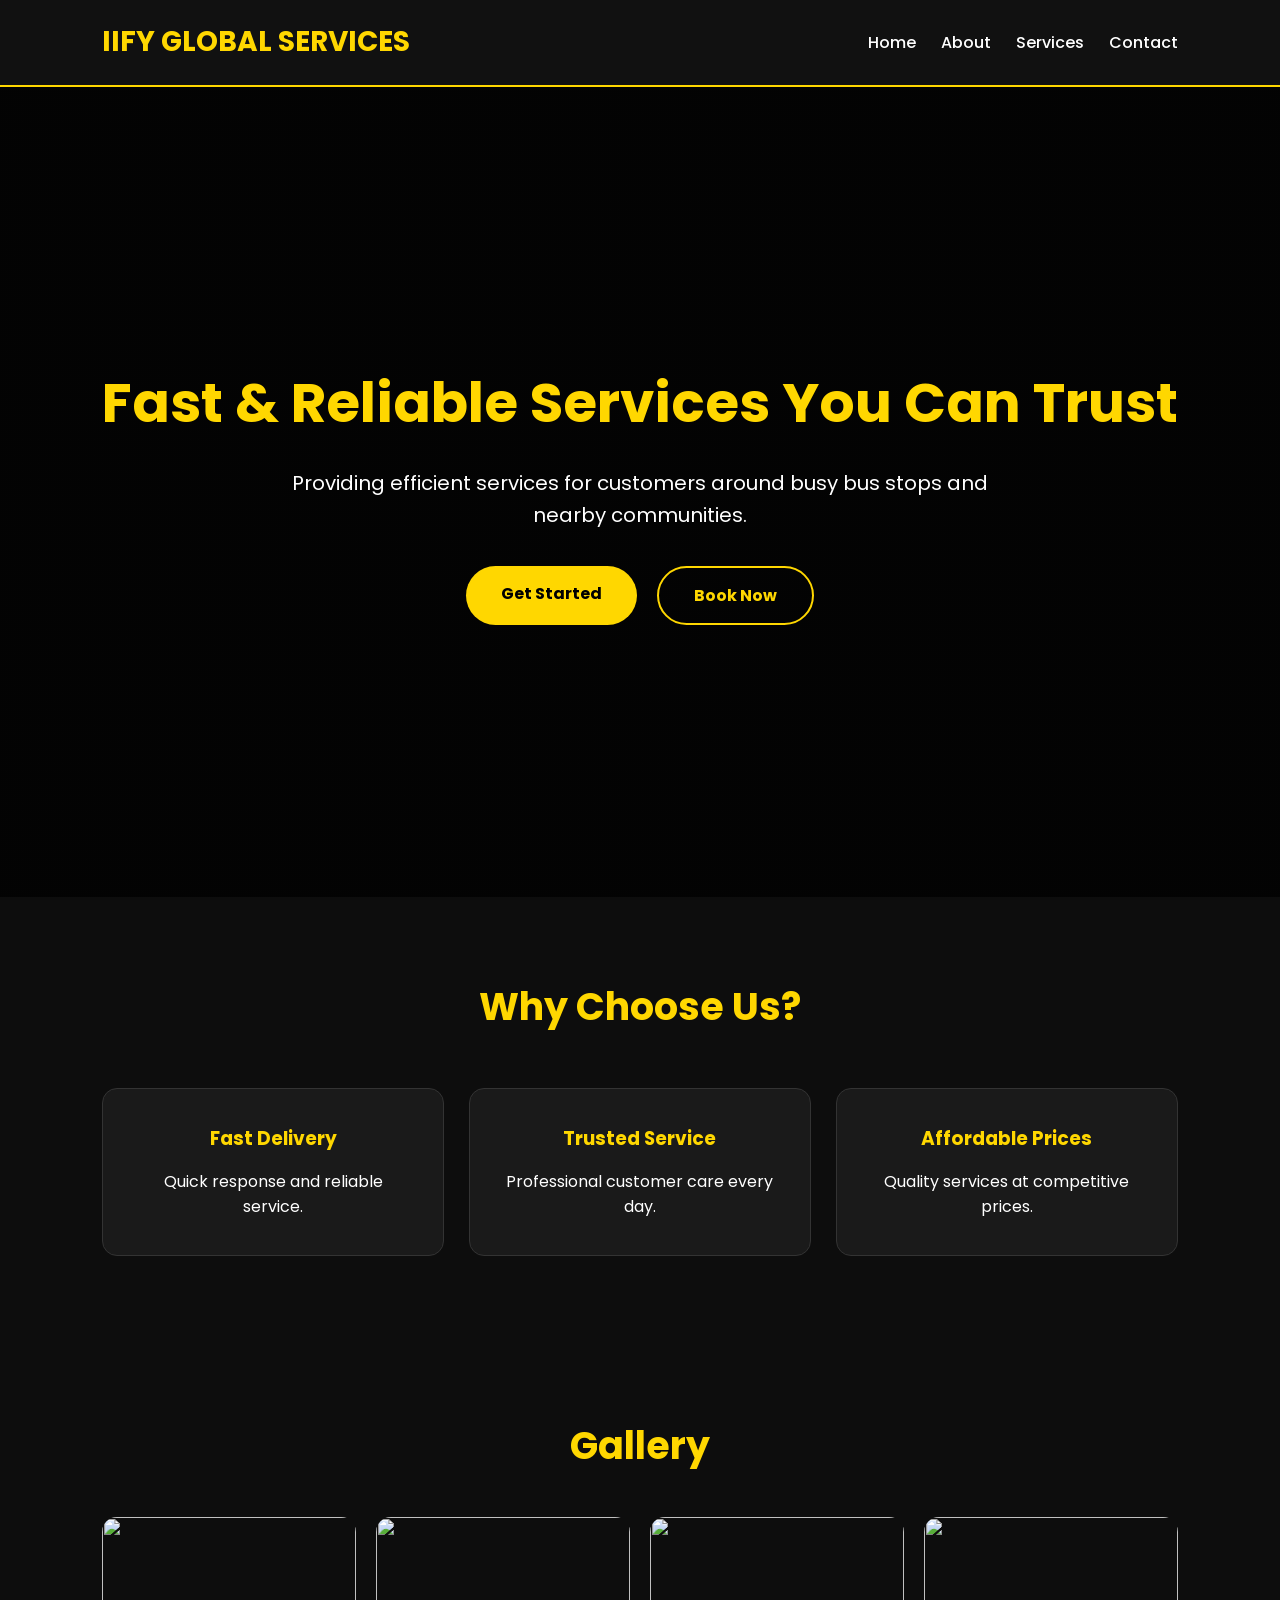
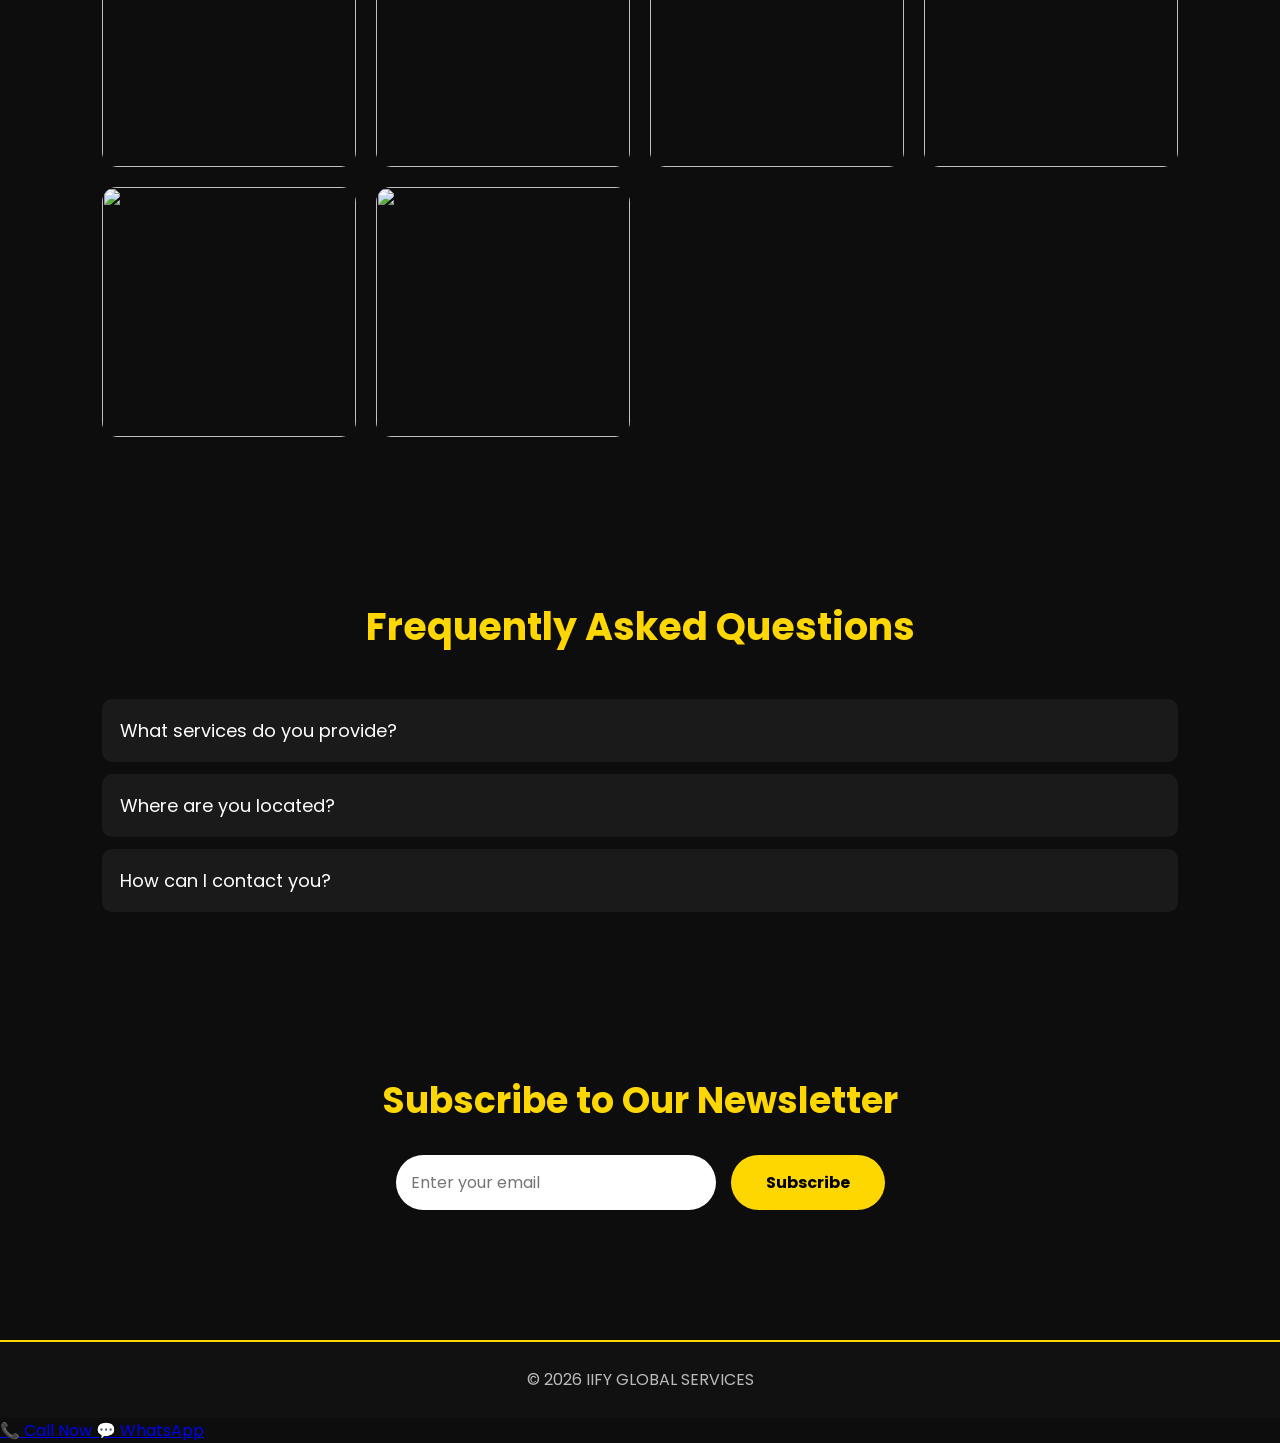
==== index.html @ 2e2cbb7e "Add files via upload" ====
<!DOCTYPE html>
<html lang="en">
<head>
<meta charset="UTF-8">
<meta name="viewport" content="width=device-width, initial-scale=1.0">
<title>IIFY GLOBAL SERVICES</title>

<link rel="stylesheet" href="style.css">

<link href="https://fonts.googleapis.com/css2?family=Poppins:wght@300;400;500;600;700&display=swap" rel="stylesheet">
</head>

<body>

<header>

<div class="logo">
IIFY GLOBAL SERVICES
</div>

<nav>

<ul>

<li><a href="index.html">Home</a></li>

<li><a href="about.html">About</a></li>

<li><a href="services.html">Services</a></li>

<li><a href="contact.html">Contact</a></li>

</ul>

</nav>

</header>

<section class="hero">

<div class="hero-content">

<h1>Fast & Reliable Services You Can Trust</h1>

<p>

Providing efficient services for customers around busy bus stops and nearby communities.

</p>

<div class="buttons">

<a href="services.html" class="btn">
Get Started
</a>

<a href="contact.html" class="btn gold">
Book Now
</a>

</div>

</div>

</section>

<section class="features">

<h2>Why Choose Us?</h2>

<div class="cards">

<div class="card">

<h3>Fast Delivery</h3>

<p>
Quick response and reliable service.
</p>

</div>

<div class="card">

<h3>Trusted Service</h3>

<p>
Professional customer care every day.
</p>

</div>

<div class="card">

<h3>Affordable Prices</h3>

<p>
Quality services at competitive prices.
</p>

</div>

</div>

</section>

<section class="gallery">

<h2>Gallery</h2>

<div class="gallery-grid">

<img src="images/gallery_1.jpg">

<img src="images/gallery_2.jpg">

<img src="images/gallery_3.jpg">

<img src="images/gallery_4.jpg">

<img src="images/hero.jpg">

<img src="images/about.jpg">

</div>

</section>

<section class="faq">

<h2>Frequently Asked Questions</h2>

<button class="accordion">
What services do you provide?
</button>

<div class="panel">
<p>
We provide fast, reliable, and customer-focused business services.
</p>
</div>

<button class="accordion">
Where are you located?
</button>

<div class="panel">
<p>
We serve customers around busy bus stops and nearby communities.
</p>
</div>

<button class="accordion">
How can I contact you?
</button>

<div class="panel">
<p>
Use our contact form or email us directly.
</p>
</div>

</section>

<section class="newsletter">

<h2>Subscribe to Our Newsletter</h2>

<form>

<input type="email" placeholder="Enter your email">

<button>
Subscribe
</button>

</form>

</section>

<footer>

<p>

© 2026 IIFY GLOBAL SERVICES

</p>

</footer>

<!-- Floating Buttons -->

<a href="tel:+2349067240303" class="call-btn">
📞 Call Now
</a>

<a href="https://wa.me/2349067240303?text=Hello%20IIFY%20GLOBAL%20SERVICES,%20I'm%20interested%20in%20your%20services." target="_blank" class="whatsapp-btn">
💬 WhatsApp
</a>

<script src="script.js"></script>

</body>
</html>
---- style.css ----
*{
margin:0;
padding:0;
box-sizing:border-box;
font-family:'Poppins',sans-serif;
}

body{
background:#0d0d0d;
color:#fff;
line-height:1.6;
}

header{
display:flex;
justify-content:space-between;
align-items:center;
padding:20px 8%;
background:#111;
position:sticky;
top:0;
z-index:1000;
border-bottom:2px solid gold;
}

.logo{
font-size:28px;
font-weight:bold;
color:gold;
}

nav ul{
display:flex;
list-style:none;
}

nav ul li{
margin-left:25px;
}

nav ul li a{
text-decoration:none;
color:white;
font-weight:500;
transition:.3s;
}

nav ul li a:hover{
color:gold;
}

.hero{
height:90vh;
display:flex;
justify-content:center;
align-items:center;
text-align:center;
padding:20px;
background:linear-gradient(rgba(0,0,0,.75),rgba(0,0,0,.75)),url("images/hero.jpg");
background-size:cover;
background-position:center;
}

.hero-content h1{
font-size:55px;
margin-bottom:20px;
color:gold;
}

.hero-content p{
max-width:700px;
margin:auto;
font-size:20px;
margin-bottom:35px;
}

.buttons{
display:flex;
justify-content:center;
gap:20px;
flex-wrap:wrap;
}

.btn{
padding:15px 35px;
background:gold;
color:#000;
text-decoration:none;
font-weight:bold;
border-radius:40px;
transition:.4s;
}

.btn:hover{
background:white;
transform:translateY(-5px);
}

.btn.gold{
background:transparent;
color:gold;
border:2px solid gold;
}

.btn.gold:hover{
background:gold;
color:black;
}

.features{
padding:80px 8%;
text-align:center;
}

.features h2{
font-size:38px;
margin-bottom:50px;
color:gold;
}

.cards{
display:grid;
grid-template-columns:repeat(auto-fit,minmax(250px,1fr));
gap:25px;
}

.card{
background:#1a1a1a;
padding:35px;
border-radius:15px;
transition:.4s;
border:1px solid #333;
}

.card:hover{
transform:translateY(-10px);
border-color:gold;
}

.card h3{
color:gold;
margin-bottom:15px;
}

.gallery{
padding:80px 8%;
text-align:center;
}

.gallery h2{
font-size:38px;
margin-bottom:40px;
color:gold;
}

.gallery-grid{
display:grid;
grid-template-columns:repeat(auto-fit,minmax(250px,1fr));
gap:20px;
}

.gallery-grid img{
width:100%;
height:250px;
object-fit:cover;
border-radius:15px;
transition:.4s;
}

.gallery-grid img:hover{
transform:scale(1.05);
}
/* FAQ Section */

.faq{
padding:80px 8%;
}

.faq h2{
text-align:center;
font-size:38px;
color:gold;
margin-bottom:30px;
}

.accordion{
width:100%;
background:#1a1a1a;
color:white;
padding:18px;
font-size:18px;
text-align:left;
border:none;
outline:none;
cursor:pointer;
margin-top:12px;
border-radius:10px;
transition:.3s;
}

.accordion:hover,
.accordion.active{
background:gold;
color:black;
}

.panel{
display:none;
background:#222;
padding:18px;
border-radius:0 0 10px 10px;
margin-bottom:10px;
}

/* Newsletter */

.newsletter{
padding:80px 8%;
text-align:center;
}

.newsletter h2{
color:gold;
margin-bottom:25px;
font-size:36px;
}

.newsletter form{
display:flex;
justify-content:center;
flex-wrap:wrap;
gap:15px;
}

.newsletter input{
width:320px;
max-width:100%;
padding:15px;
border:none;
border-radius:50px;
font-size:16px;
}

.newsletter button{
padding:15px 35px;
background:gold;
border:none;
border-radius:50px;
font-size:16px;
font-weight:bold;
cursor:pointer;
transition:.3s;
}

.newsletter button:hover{
background:white;
}

/* Contact Form */

.contact{
padding:80px 8%;
text-align:center;
}

.contact h2{
color:gold;
font-size:38px;
margin-bottom:30px;
}

.contact form{
max-width:650px;
margin:auto;
display:flex;
flex-direction:column;
gap:18px;
}

.contact input,
.contact textarea{
padding:15px;
border:none;
border-radius:10px;
font-size:16px;
background:#1a1a1a;
color:white;
}

.contact textarea{
height:170px;
resize:none;
}

.contact button{
padding:15px;
background:gold;
color:black;
font-weight:bold;
border:none;
border-radius:10px;
cursor:pointer;
transition:.3s;
}

.contact button:hover{
background:white;
}

/* Footer */

footer{
background:#111;
padding:25px;
text-align:center;
margin-top:50px;
border-top:2px solid gold;
}

footer p{
color:#bbb;
}

/* Mobile */

@media(max-width:768px){

header{
flex-direction:column;
}

nav ul{
flex-direction:column;
text-align:center;
margin-top:20px;
}

nav ul li{
margin:10px 0;
}

.hero-content h1{
font-size:36px;
}

.hero-content p{
font-size:17px;
}

.features h2,
.gallery h2,
.faq h2,
.newsletter h2,
.contact h2{
font-size:30px;
}

.buttons{
flex-direction:column;
align-items:center;
}

/* Call Button */

.call-btn{
position:fixed;
bottom:90px;
right:20px;
background:#000;
color:gold;
padding:14px 18px;
text-decoration:none;
border-radius:50px;
font-weight:bold;
border:2px solid gold;
box-shadow:0 5px 15px rgba(0,0,0,.4);
transition:.3s;
z-index:999;
}

.call-btn:hover{
background:gold;
color:#000;
transform:scale(1.05);
}

/* WhatsApp Button */

.whatsapp-btn{
position:fixed;
bottom:20px;
right:20px;
background:#25D366;
color:white;
padding:14px 18px;
text-decoration:none;
border-radius:50px;
font-weight:bold;
box-shadow:0 5px 15px rgba(0,0,0,.4);
transition:.3s;
z-index:999;
}

.whatsapp-btn:hover{
transform:scale(1.05);
}

.contact .btn{
display:block;
width:220px;
margin:20px auto;
text-align:center;
}
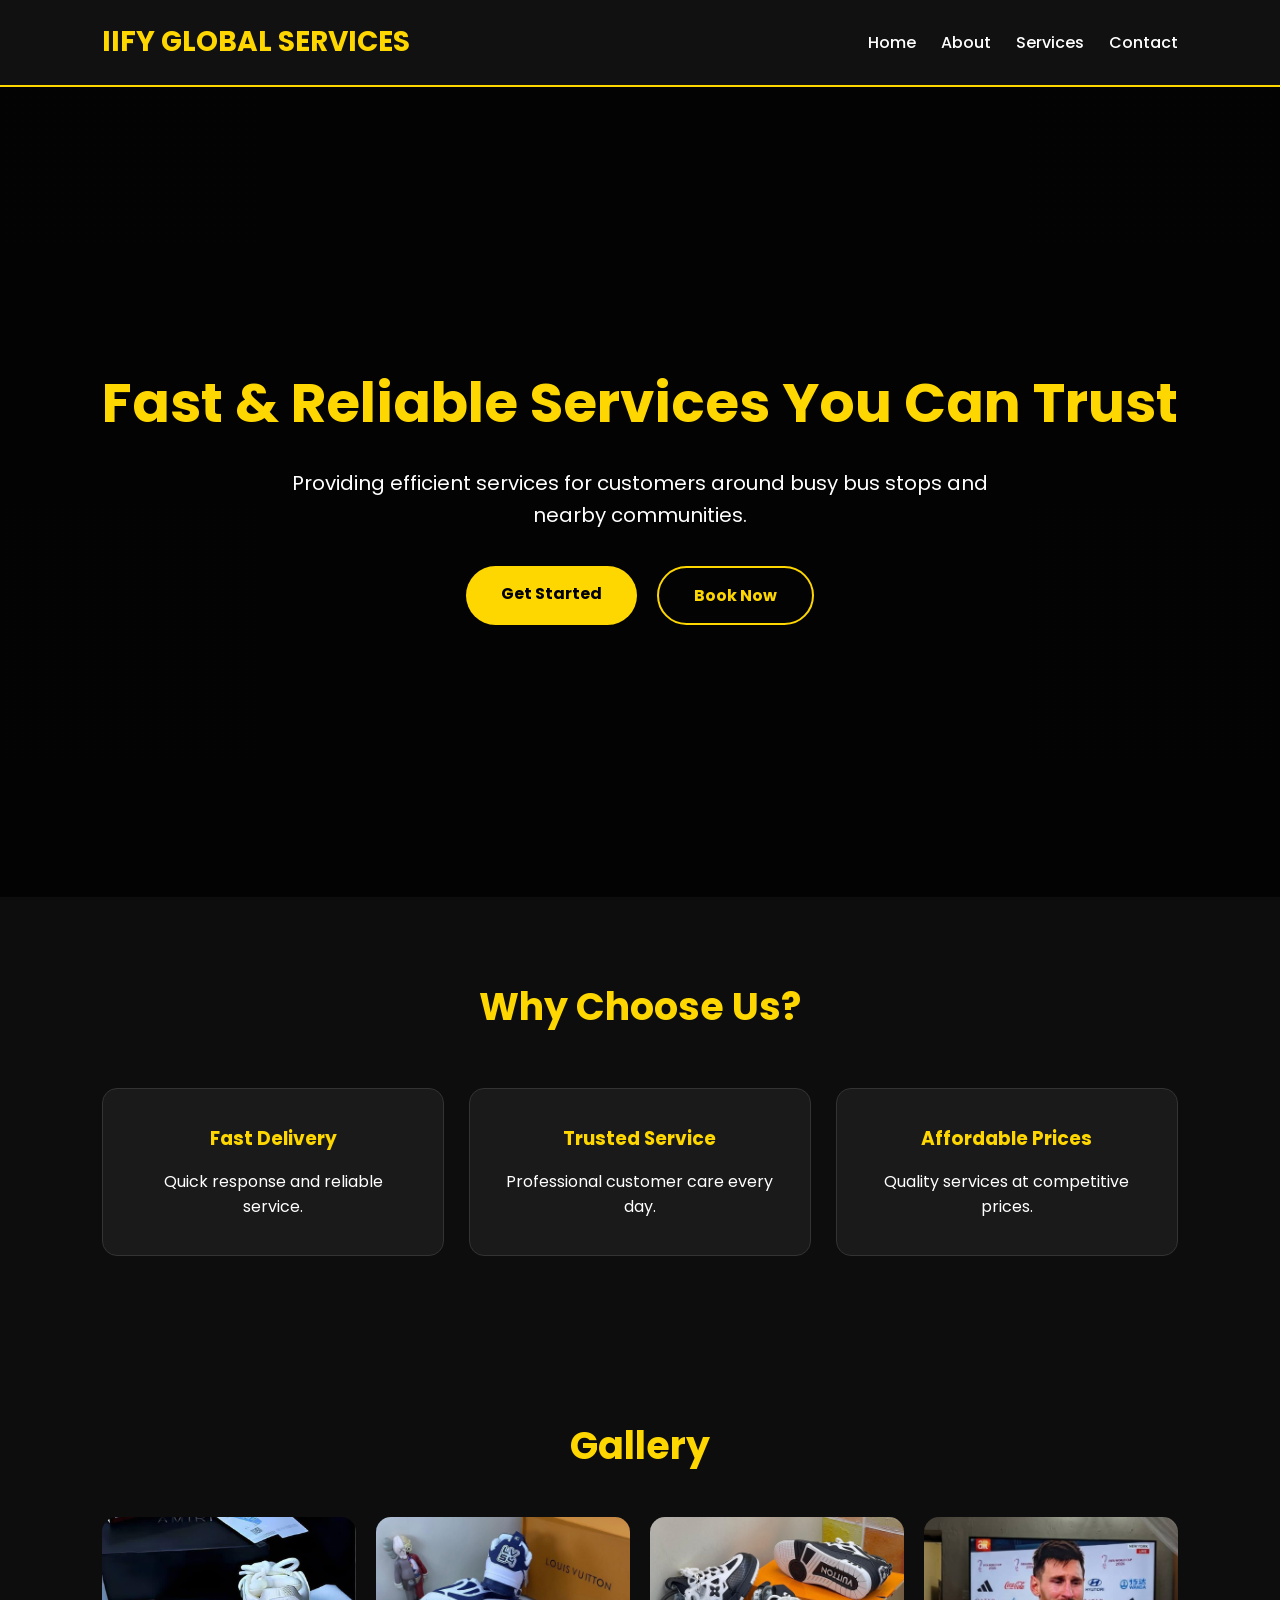
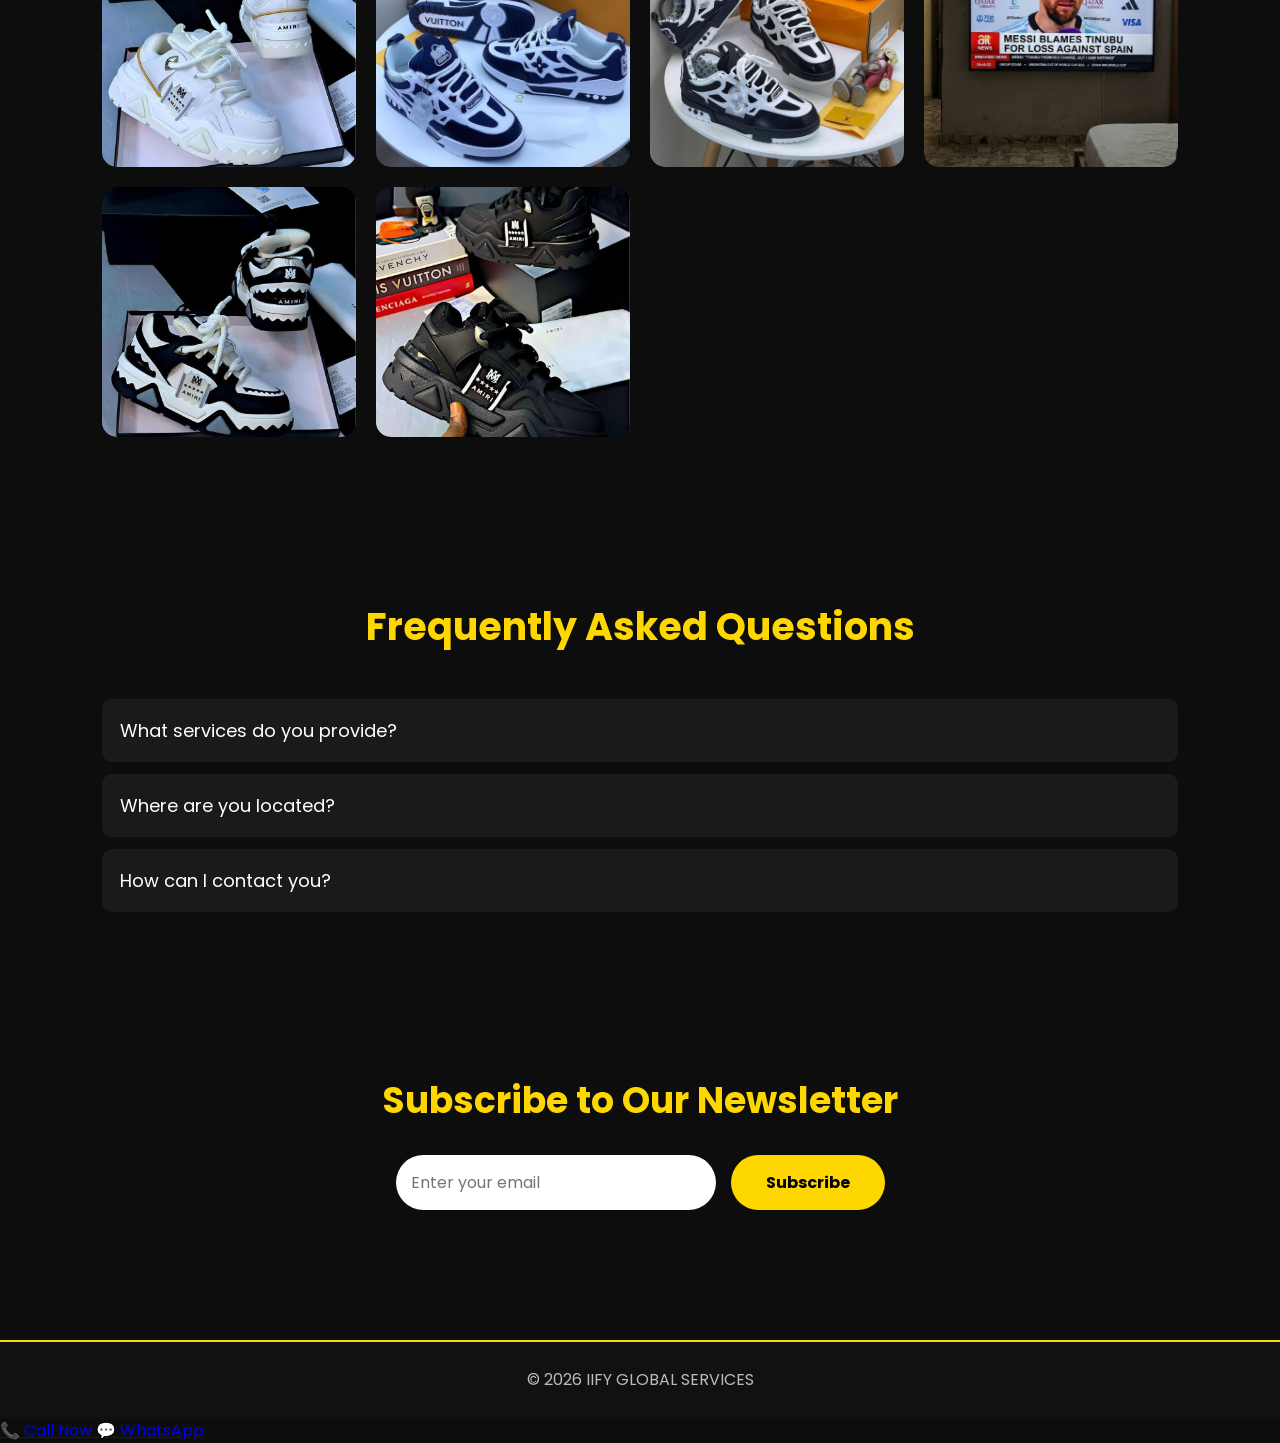
==== commit 934ba2f1: "Fix image paths: remove 'images/' prefix to display images correctly" ====
--- a/index.html
+++ b/index.html
@@ -110,17 +110,17 @@
 
 <div class="gallery-grid">
 
-<img src="images/gallery_1.jpg">
-
-<img src="images/gallery_2.jpg">
-
-<img src="images/gallery_3.jpg">
-
-<img src="images/gallery_4.jpg">
-
-<img src="images/hero.jpg">
-
-<img src="images/about.jpg">
+<img src="gallery_1.jpg">
+
+<img src="gallery_2.jpg">
+
+<img src="gallery_3.jpg">
+
+<img src="gallery_4.jpg">
+
+<img src="hero.jpg">
+
+<img src="about.jpg">
 
 </div>
 
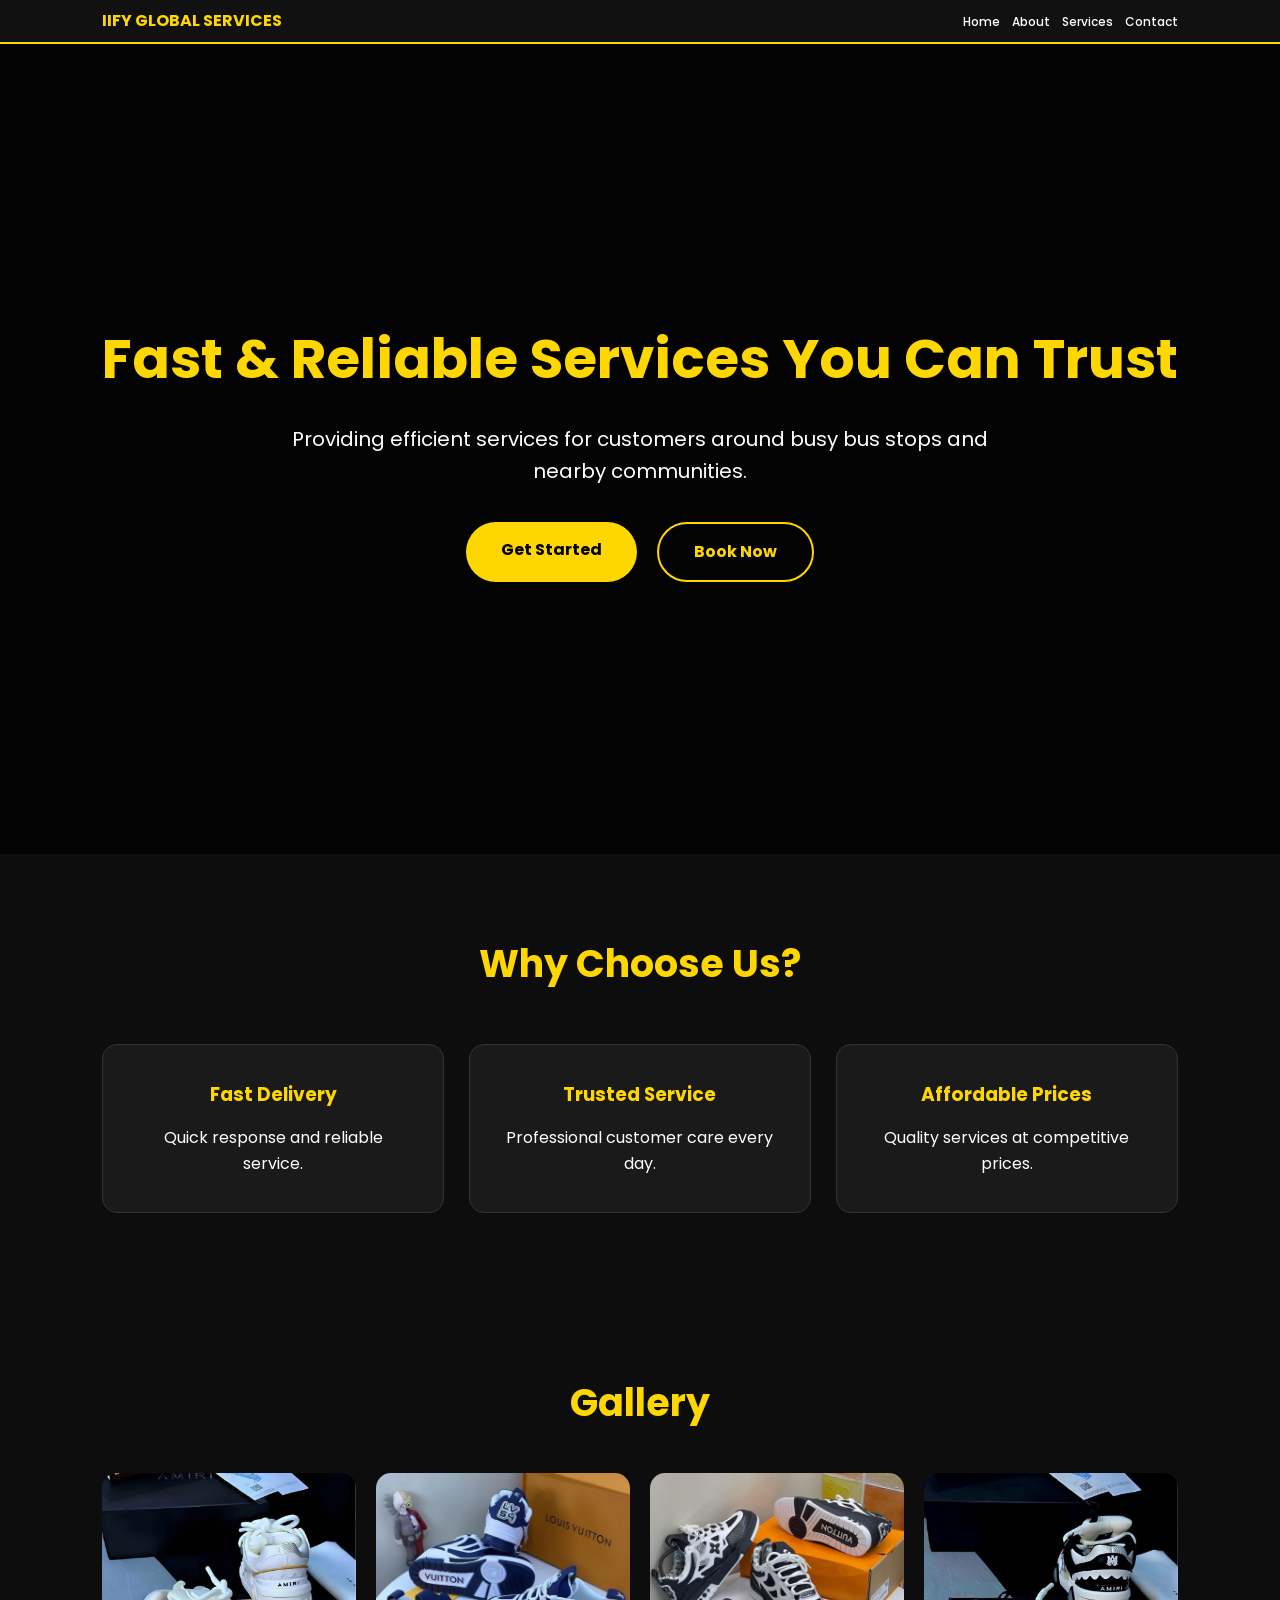
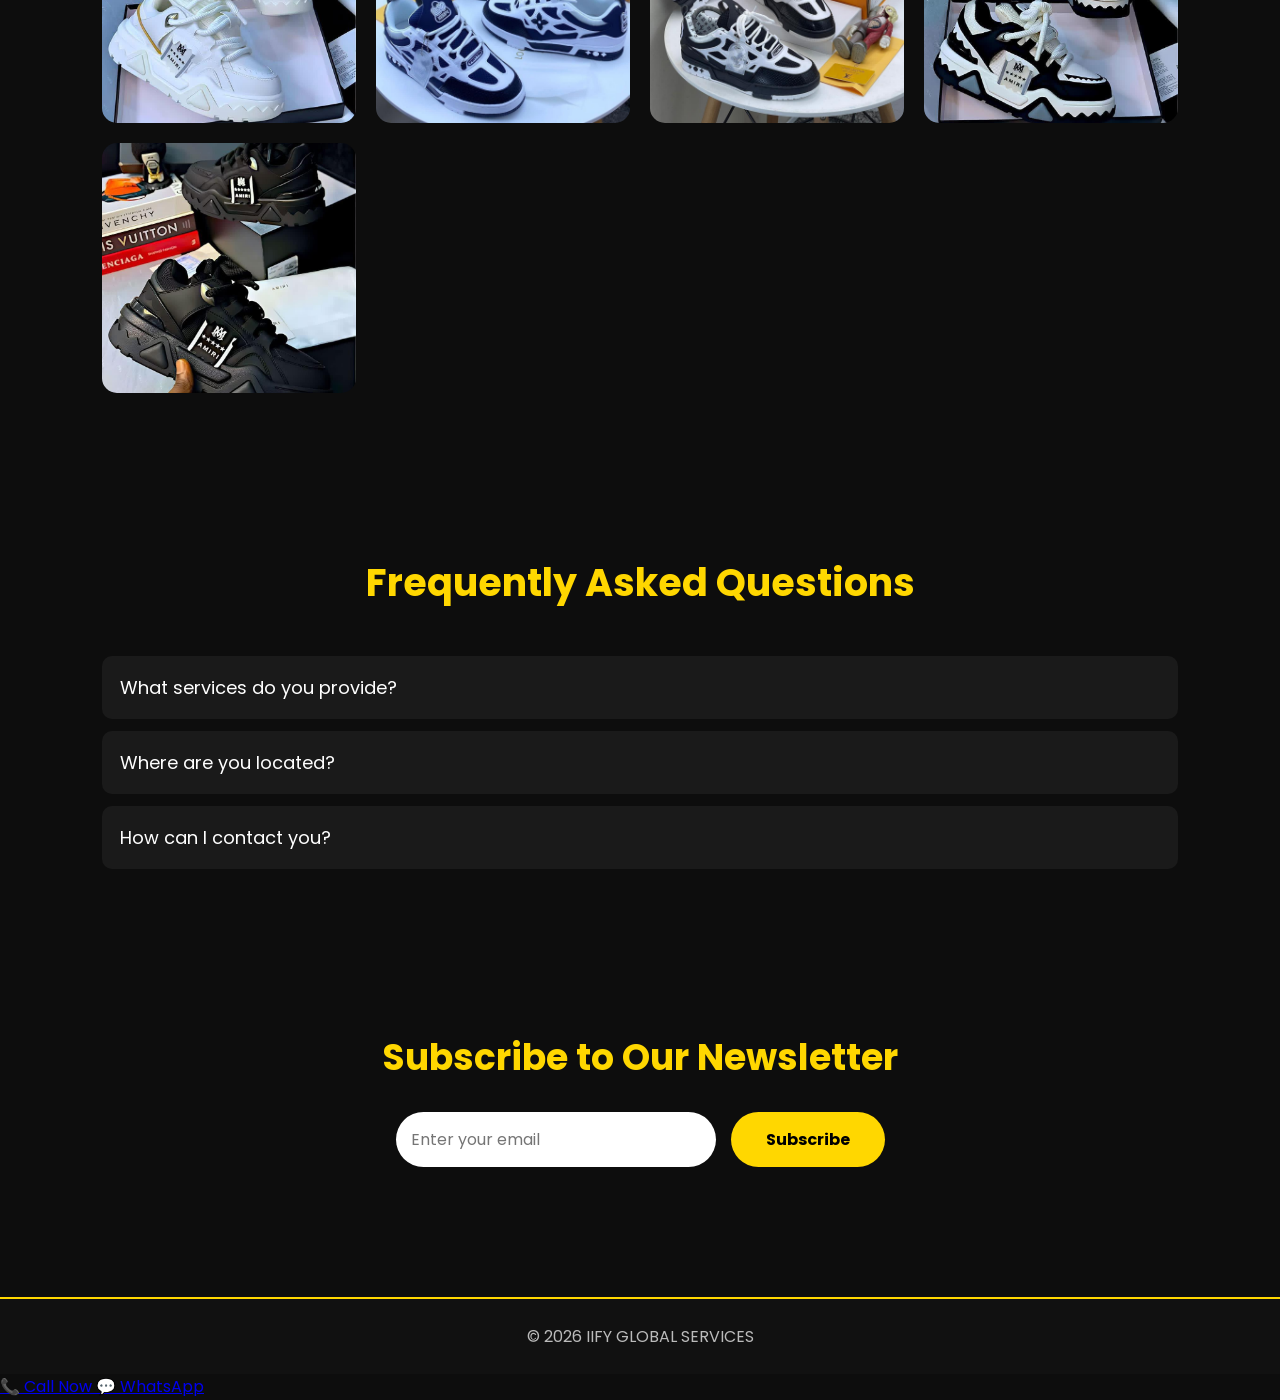
==== commit 51af6223: "Remove gallery_4.jpg image reference from gallery" ====
--- a/index.html
+++ b/index.html
@@ -116,8 +116,6 @@
 
 <img src="gallery_3.jpg">
 
-<img src="gallery_4.jpg">
-
 <img src="hero.jpg">
 
 <img src="about.jpg">
--- a/style.css
+++ b/style.css
@@ -15,7 +15,7 @@
 display:flex;
 justify-content:space-between;
 align-items:center;
-padding:20px 8%;
+padding:8px 8%;
 background:#111;
 position:sticky;
 top:0;
@@ -24,7 +24,7 @@
 }
 
 .logo{
-font-size:28px;
+font-size:16px;
 font-weight:bold;
 color:gold;
 }
@@ -35,7 +35,7 @@
 }
 
 nav ul li{
-margin-left:25px;
+margin-left:12px;
 }
 
 nav ul li a{
@@ -43,6 +43,7 @@
 color:white;
 font-weight:500;
 transition:.3s;
+font-size:12px;
 }
 
 nav ul li a:hover{
@@ -410,4 +411,4 @@
 width:220px;
 margin:20px auto;
 text-align:center;
-}+}
